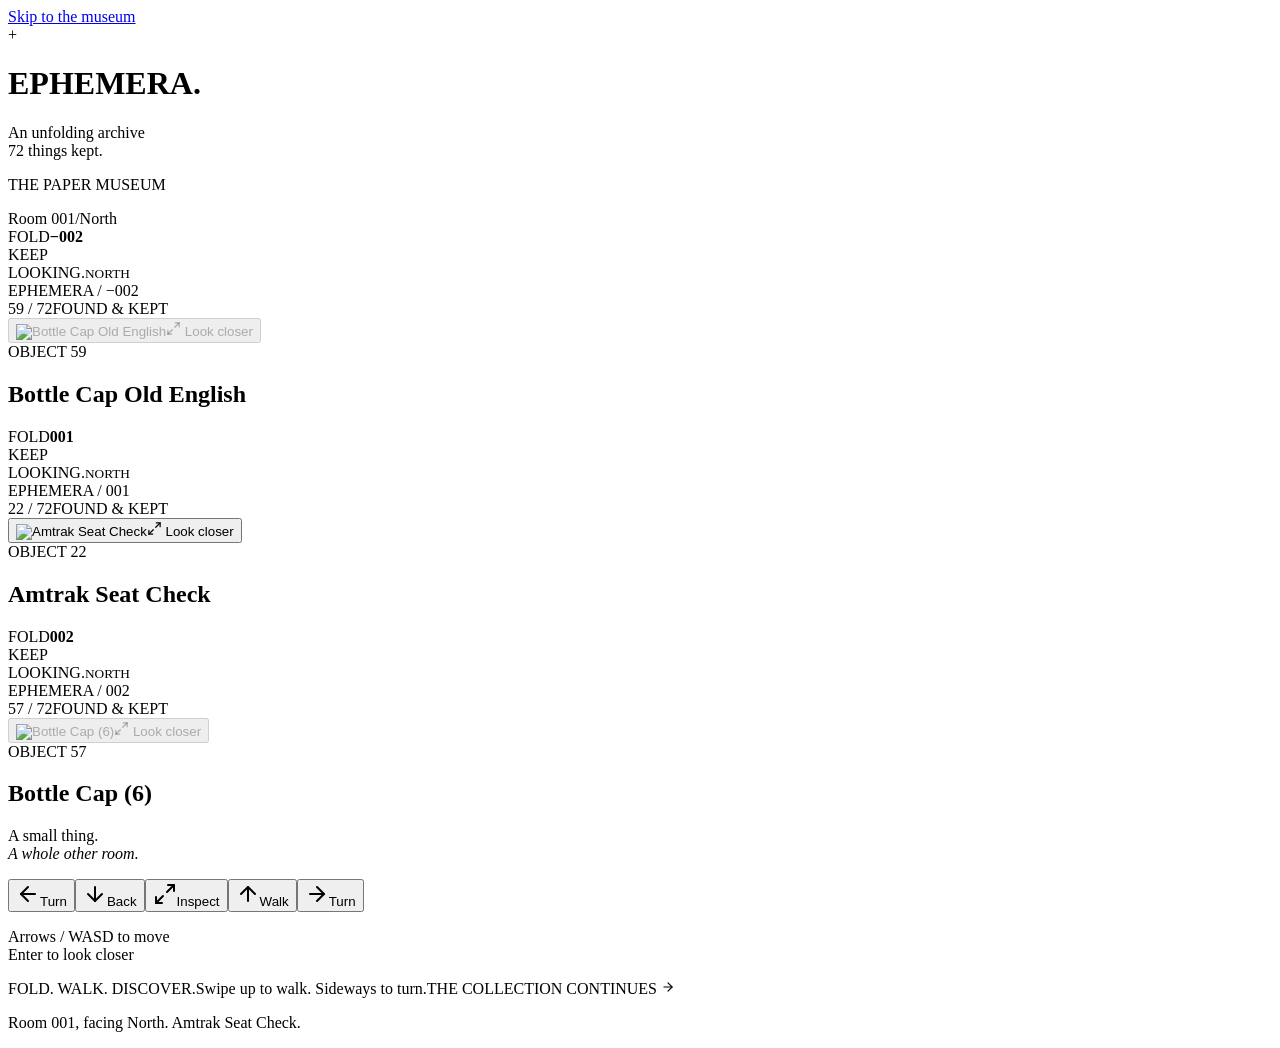
==== v2/index.html @ 730213f5 "Publish Task 20 preview under v2" ====
<!DOCTYPE html><html lang="en"><head><meta charSet="utf-8"/><meta name="viewport" content="width=device-width, initial-scale=1"/><link rel="stylesheet" href="/ephemera-experience/v2/_next/static/css/index.DA-phLGn.css" data-rsc-css-href="/ephemera-experience/v2/_next/static/css/index.DA-phLGn.css" data-precedence="vite-rsc/importer-resources"/><link rel="modulepreload" fetchPriority="low" href="/ephemera-experience/v2/_next/static/chunks/index-C6bchqeb.js"/><script src="/ephemera-experience/v2/_next/static/chunks/rolldown-runtime-C60lm6uB.js" type="module" async=""></script><script src="/ephemera-experience/v2/_next/static/chunks/framework-D_rUT4EX.js" type="module" async=""></script><link rel="modulepreload" href="/ephemera-experience/v2/_next/static/chunks/layout-segment-context-C2hP8TzV.js" crossorigin=""/><link rel="modulepreload" href="/ephemera-experience/v2/_next/static/chunks/page-9HgHw8-j.js" crossorigin=""/><title>Ephemera | The Paper Museum</title><meta name="description" content="Walk through an unfolding paper museum of found objects. Seventy-two things kept, one room at a time."/><script>Object.assign(((self[Symbol.for("vinext.navigationRuntime")]??={bootstrap:{routeManifest:null},functions:{}}).bootstrap.rsc??={rsc:[]}),{params:{},nav:{"pathname":"/","searchParams":[]}})</script><link rel="modulepreload" href="/ephemera-experience/v2/_next/static/chunks/index-C6bchqeb.js" />
</head><body><main class="museum" style="--accent:#167889" data-depth="0" data-facing="0"><a class="skip-link" href="#walkthrough">Skip to the museum</a><header class="masthead"><div class="wordmark"><span class="registration" aria-hidden="true">+</span><h1>EPHEMERA<span>.</span></h1></div><p class="masthead-note">An unfolding archive<br/><span>72<!-- --> things kept.</span></p></header><div class="room-heading"><p>THE PAPER MUSEUM</p><span>Room <!-- -->001<span class="heading-divider">/</span>North</span></div><div id="walkthrough" tabindex="-1" class="stage action-idle" aria-label="Museum walkthrough"><div class="scene"><section class="museum-room room-previous" data-room="−002" data-fold="right" data-offset="-1" data-depth="-1" aria-hidden="true" inert="" style="--room-accent:#167889"><div class="paper-left" aria-hidden="true"><span>FOLD<b>−002</b></span></div><div class="paper-right" aria-hidden="true"><span>KEEP<br/>LOOKING.<small>NORTH</small></span></div><div class="paper-floor" aria-hidden="true"><span>EPHEMERA / <!-- -->−002</span></div><div class="paper-back"><div class="wall-meta" aria-hidden="true"><span>59<!-- --> / <!-- -->72</span><span>FOUND &amp; KEPT</span></div><div class="exhibit-mount"><span class="mount-tape" aria-hidden="true"></span><button class="artwork-frame" aria-label="Inspect Bottle Cap Old English" disabled=""><img src="/ephemera-experience/v2/exhibits/bottle_cap_old_english.jpg" alt="Bottle Cap Old English" width="900" height="900" decoding="async" fetchPriority="low" draggable="false"/><span class="inspect-cue"><svg xmlns="http://www.w3.org/2000/svg" width="15" height="15" viewBox="0 0 24 24" fill="none" stroke="currentColor" stroke-width="2" stroke-linecap="round" stroke-linejoin="round" class="lucide lucide-maximize2 lucide-maximize-2" aria-hidden="true"><path d="M15 3h6v6"></path><path d="m21 3-7 7"></path><path d="m3 21 7-7"></path><path d="M9 21H3v-6"></path></svg> Look closer</span></button><div class="accession-slip"><span>OBJECT <!-- -->59</span><h2>Bottle Cap Old English</h2></div></div><span class="fold-corner" aria-hidden="true"></span></div></section><section class="museum-room room-current" data-room="001" data-fold="left" data-offset="0" data-depth="0" style="--room-accent:#167889"><div class="paper-left" aria-hidden="true"><span>FOLD<b>001</b></span></div><div class="paper-right" aria-hidden="true"><span>KEEP<br/>LOOKING.<small>NORTH</small></span></div><div class="paper-floor" aria-hidden="true"><span>EPHEMERA / <!-- -->001</span></div><div class="paper-back"><div class="wall-meta" aria-hidden="true"><span>22<!-- --> / <!-- -->72</span><span>FOUND &amp; KEPT</span></div><div class="exhibit-mount"><span class="mount-tape" aria-hidden="true"></span><button class="artwork-frame" aria-label="Inspect Amtrak Seat Check"><img src="/ephemera-experience/v2/exhibits/amtrak_seat_check.jpg" alt="Amtrak Seat Check" width="900" height="900" decoding="async" fetchPriority="high" draggable="false"/><span class="inspect-cue"><svg xmlns="http://www.w3.org/2000/svg" width="15" height="15" viewBox="0 0 24 24" fill="none" stroke="currentColor" stroke-width="2" stroke-linecap="round" stroke-linejoin="round" class="lucide lucide-maximize2 lucide-maximize-2" aria-hidden="true"><path d="M15 3h6v6"></path><path d="m21 3-7 7"></path><path d="m3 21 7-7"></path><path d="M9 21H3v-6"></path></svg> Look closer</span></button><div class="accession-slip"><span>OBJECT <!-- -->22</span><h2>Amtrak Seat Check</h2></div></div><span class="fold-corner" aria-hidden="true"></span></div></section><section class="museum-room room-next" data-room="002" data-fold="right" data-offset="1" data-depth="1" aria-hidden="true" inert="" style="--room-accent:#c74826"><div class="paper-left" aria-hidden="true"><span>FOLD<b>002</b></span></div><div class="paper-right" aria-hidden="true"><span>KEEP<br/>LOOKING.<small>NORTH</small></span></div><div class="paper-floor" aria-hidden="true"><span>EPHEMERA / <!-- -->002</span></div><div class="paper-back"><div class="wall-meta" aria-hidden="true"><span>57<!-- --> / <!-- -->72</span><span>FOUND &amp; KEPT</span></div><div class="exhibit-mount"><span class="mount-tape" aria-hidden="true"></span><button class="artwork-frame" aria-label="Inspect Bottle Cap (6)" disabled=""><img src="/ephemera-experience/v2/exhibits/bottle_cap___-(6).jpg" alt="Bottle Cap (6)" width="900" height="900" decoding="async" fetchPriority="low" draggable="false"/><span class="inspect-cue"><svg xmlns="http://www.w3.org/2000/svg" width="15" height="15" viewBox="0 0 24 24" fill="none" stroke="currentColor" stroke-width="2" stroke-linecap="round" stroke-linejoin="round" class="lucide lucide-maximize2 lucide-maximize-2" aria-hidden="true"><path d="M15 3h6v6"></path><path d="m21 3-7 7"></path><path d="m3 21 7-7"></path><path d="M9 21H3v-6"></path></svg> Look closer</span></button><div class="accession-slip"><span>OBJECT <!-- -->57</span><h2>Bottle Cap (6)</h2></div></div><span class="fold-corner" aria-hidden="true"></span></div></section></div></div><div class="navigation-area"><p class="navigation-note">A small thing.<br/><em>A whole other room.</em></p><nav class="movement" aria-label="Walk and turn"><button type="button" tabindex="0" data-slot="button" aria-label="Turn left" class="group/button inline-flex shrink-0 items-center justify-center rounded-lg border border-transparent bg-clip-padding text-sm font-medium whitespace-nowrap transition-all outline-none select-none focus-visible:border-ring focus-visible:ring-3 focus-visible:ring-ring/50 active:not-aria-[haspopup]:translate-y-px disabled:pointer-events-none disabled:opacity-50 aria-invalid:border-destructive aria-invalid:ring-3 aria-invalid:ring-destructive/20 dark:aria-invalid:border-destructive/50 dark:aria-invalid:ring-destructive/40 [&amp;_svg]:pointer-events-none [&amp;_svg]:shrink-0 [&amp;_svg:not([class*=&#x27;size-&#x27;])]:size-4 bg-primary text-primary-foreground hover:bg-primary/80 h-8 gap-1.5 px-2.5 has-data-[icon=inline-end]:pr-2 has-data-[icon=inline-start]:pl-2 move-button"><svg xmlns="http://www.w3.org/2000/svg" width="24" height="24" viewBox="0 0 24 24" fill="none" stroke="currentColor" stroke-width="2" stroke-linecap="round" stroke-linejoin="round" class="lucide lucide-arrow-left" aria-hidden="true"><path d="m12 19-7-7 7-7"></path><path d="M19 12H5"></path></svg><span>Turn</span></button><button type="button" tabindex="0" data-slot="button" aria-label="Previous room" class="group/button inline-flex shrink-0 items-center justify-center rounded-lg border border-transparent bg-clip-padding text-sm font-medium whitespace-nowrap transition-all outline-none select-none focus-visible:border-ring focus-visible:ring-3 focus-visible:ring-ring/50 active:not-aria-[haspopup]:translate-y-px disabled:pointer-events-none disabled:opacity-50 aria-invalid:border-destructive aria-invalid:ring-3 aria-invalid:ring-destructive/20 dark:aria-invalid:border-destructive/50 dark:aria-invalid:ring-destructive/40 [&amp;_svg]:pointer-events-none [&amp;_svg]:shrink-0 [&amp;_svg:not([class*=&#x27;size-&#x27;])]:size-4 bg-primary text-primary-foreground hover:bg-primary/80 h-8 gap-1.5 px-2.5 has-data-[icon=inline-end]:pr-2 has-data-[icon=inline-start]:pl-2 move-button"><svg xmlns="http://www.w3.org/2000/svg" width="24" height="24" viewBox="0 0 24 24" fill="none" stroke="currentColor" stroke-width="2" stroke-linecap="round" stroke-linejoin="round" class="lucide lucide-arrow-down" aria-hidden="true"><path d="M12 5v14"></path><path d="m19 12-7 7-7-7"></path></svg><span>Back</span></button><button type="button" tabindex="0" data-slot="button" aria-label="Inspect object" class="group/button inline-flex shrink-0 items-center justify-center rounded-lg border border-transparent bg-clip-padding text-sm font-medium whitespace-nowrap transition-all outline-none select-none focus-visible:border-ring focus-visible:ring-3 focus-visible:ring-ring/50 active:not-aria-[haspopup]:translate-y-px disabled:pointer-events-none disabled:opacity-50 aria-invalid:border-destructive aria-invalid:ring-3 aria-invalid:ring-destructive/20 dark:aria-invalid:border-destructive/50 dark:aria-invalid:ring-destructive/40 [&amp;_svg]:pointer-events-none [&amp;_svg]:shrink-0 [&amp;_svg:not([class*=&#x27;size-&#x27;])]:size-4 bg-primary text-primary-foreground hover:bg-primary/80 h-8 gap-1.5 px-2.5 has-data-[icon=inline-end]:pr-2 has-data-[icon=inline-start]:pl-2 move-button"><svg xmlns="http://www.w3.org/2000/svg" width="24" height="24" viewBox="0 0 24 24" fill="none" stroke="currentColor" stroke-width="2" stroke-linecap="round" stroke-linejoin="round" class="lucide lucide-maximize2 lucide-maximize-2" aria-hidden="true"><path d="M15 3h6v6"></path><path d="m21 3-7 7"></path><path d="m3 21 7-7"></path><path d="M9 21H3v-6"></path></svg><span>Inspect</span></button><button type="button" tabindex="0" data-slot="button" aria-label="Next room" class="group/button inline-flex shrink-0 items-center justify-center rounded-lg border border-transparent bg-clip-padding text-sm font-medium whitespace-nowrap transition-all outline-none select-none focus-visible:border-ring focus-visible:ring-3 focus-visible:ring-ring/50 active:not-aria-[haspopup]:translate-y-px disabled:pointer-events-none disabled:opacity-50 aria-invalid:border-destructive aria-invalid:ring-3 aria-invalid:ring-destructive/20 dark:aria-invalid:border-destructive/50 dark:aria-invalid:ring-destructive/40 [&amp;_svg]:pointer-events-none [&amp;_svg]:shrink-0 [&amp;_svg:not([class*=&#x27;size-&#x27;])]:size-4 bg-primary text-primary-foreground hover:bg-primary/80 h-8 gap-1.5 px-2.5 has-data-[icon=inline-end]:pr-2 has-data-[icon=inline-start]:pl-2 move-button go-forward"><svg xmlns="http://www.w3.org/2000/svg" width="24" height="24" viewBox="0 0 24 24" fill="none" stroke="currentColor" stroke-width="2" stroke-linecap="round" stroke-linejoin="round" class="lucide lucide-arrow-up" aria-hidden="true"><path d="m5 12 7-7 7 7"></path><path d="M12 19V5"></path></svg><span>Walk</span></button><button type="button" tabindex="0" data-slot="button" aria-label="Turn right" class="group/button inline-flex shrink-0 items-center justify-center rounded-lg border border-transparent bg-clip-padding text-sm font-medium whitespace-nowrap transition-all outline-none select-none focus-visible:border-ring focus-visible:ring-3 focus-visible:ring-ring/50 active:not-aria-[haspopup]:translate-y-px disabled:pointer-events-none disabled:opacity-50 aria-invalid:border-destructive aria-invalid:ring-3 aria-invalid:ring-destructive/20 dark:aria-invalid:border-destructive/50 dark:aria-invalid:ring-destructive/40 [&amp;_svg]:pointer-events-none [&amp;_svg]:shrink-0 [&amp;_svg:not([class*=&#x27;size-&#x27;])]:size-4 bg-primary text-primary-foreground hover:bg-primary/80 h-8 gap-1.5 px-2.5 has-data-[icon=inline-end]:pr-2 has-data-[icon=inline-start]:pl-2 move-button"><svg xmlns="http://www.w3.org/2000/svg" width="24" height="24" viewBox="0 0 24 24" fill="none" stroke="currentColor" stroke-width="2" stroke-linecap="round" stroke-linejoin="round" class="lucide lucide-arrow-right" aria-hidden="true"><path d="M5 12h14"></path><path d="m12 5 7 7-7 7"></path></svg><span>Turn</span></button></nav><p class="navigation-instructions">Arrows / WASD to move<br/>Enter to look closer</p></div><footer class="museum-footer"><span>FOLD. WALK. DISCOVER.</span><span class="hint">Swipe up to walk. Sideways to turn.</span><span>THE COLLECTION CONTINUES <svg xmlns="http://www.w3.org/2000/svg" width="14" height="14" viewBox="0 0 24 24" fill="none" stroke="currentColor" stroke-width="2" stroke-linecap="round" stroke-linejoin="round" class="lucide lucide-arrow-right" aria-hidden="true"><path d="M5 12h14"></path><path d="m12 5 7 7-7 7"></path></svg></span></footer><p class="sr-only" role="status">Room <!-- -->001<!-- -->, facing <!-- -->North<!-- -->. <!-- -->Amtrak Seat Check<!-- -->.</p></main><script type="module" src="/ephemera-experience/v2/_next/static/chunks/index-C6bchqeb.js" id="_R_" async=""></script><script>((self[Symbol.for("vinext.navigationRuntime")]??={bootstrap:{routeManifest:null},functions:{}}).bootstrap.rsc??={rsc:[]}).rsc.push("2:I[\"8c0f216c4604\",[],\"Children\",1]\n")</script><script>((self[Symbol.for("vinext.navigationRuntime")]??={bootstrap:{routeManifest:null},functions:{}}).bootstrap.rsc??={rsc:[]}).rsc.push("3:I[\"593f344dc510\",[],\"GlobalErrorBoundary\",1]\n")</script><script>((self[Symbol.for("vinext.navigationRuntime")]??={bootstrap:{routeManifest:null},functions:{}}).bootstrap.rsc??={rsc:[]}).rsc.push("4:I[\"0b874ad30386\",[],\"default\",1]\n")</script><script>((self[Symbol.for("vinext.navigationRuntime")]??={bootstrap:{routeManifest:null},functions:{}}).bootstrap.rsc??={rsc:[]}).rsc.push("5:I[\"593f344dc510\",[],\"ErrorBoundary\",1]\n")</script><script>((self[Symbol.for("vinext.navigationRuntime")]??={bootstrap:{routeManifest:null},functions:{}}).bootstrap.rsc??={rsc:[]}).rsc.push("6:I[\"15c18cfaeeff\",[],\"LayoutSegmentProvider\",1]\n")</script><script>((self[Symbol.for("vinext.navigationRuntime")]??={bootstrap:{routeManifest:null},functions:{}}).bootstrap.rsc??={rsc:[]}).rsc.push("7:I[\"8c0f216c4604\",[],\"Slot\",1]\n")</script><script>((self[Symbol.for("vinext.navigationRuntime")]??={bootstrap:{routeManifest:null},functions:{}}).bootstrap.rsc??={rsc:[]}).rsc.push("8:I[\"593f344dc510\",[],\"NotFoundBoundary\",1]\n")</script><script>((self[Symbol.for("vinext.navigationRuntime")]??={bootstrap:{routeManifest:null},functions:{}}).bootstrap.rsc??={rsc:[]}).rsc.push("9:I[\"9276801271d6\",[],\"AppRouterScrollTarget\",1]\n")</script><script>((self[Symbol.for("vinext.navigationRuntime")]??={bootstrap:{routeManifest:null},functions:{}}).bootstrap.rsc??={rsc:[]}).rsc.push("a:I[\"593f344dc510\",[],\"RedirectBoundary\",1]\n")</script><script>((self[Symbol.for("vinext.navigationRuntime")]??={bootstrap:{routeManifest:null},functions:{}}).bootstrap.rsc??={rsc:[]}).rsc.push(":HL[\"/ephemera-experience/v2/_next/static/css/index.DA-phLGn.css\",\"style\"     ]\n")</script><script>((self[Symbol.for("vinext.navigationRuntime")]??={bootstrap:{routeManifest:null},functions:{}}).bootstrap.rsc??={rsc:[]}).rsc.push("0:{\"page:/\":\"$L1\",\"layout:/\":[[[\"$\",\"link\",\"css:/_next/static/css/index.DA-phLGn.css\",{\"rel\":\"stylesheet\",\"precedence\":\"vite-rsc/importer-resources\",\"href\":\"/ephemera-experience/v2/_next/static/css/index.DA-phLGn.css\",\"data-rsc-css-href\":\"/ephemera-experience/v2/_next/static/css/index.DA-phLGn.css\"}],\"$undefined\"],[\"$\",\"html\",null,{\"lang\":\"en\",\"children\":[\"$\",\"body\",null,{\"children\":[\"$\",\"$L2\",null,{}]}]}]],\"route:/\":[[[\"$\",\"meta\",null,{\"charSet\":\"utf-8\"}],[[\"$\",\"title\",\"0\",{\"children\":\"Ephemera | The Paper Museum\"}],[\"$\",\"meta\",\"1\",{\"name\":\"description\",\"content\":\"Walk through an unfolding paper museum of found objects. Seventy-two things kept, one room at a time.\"}]],[[\"$\",\"meta\",\"0\",{\"name\":\"viewport\",\"content\":\"width=device-width, initial-scale=1\"}]]],[\"$\",\"$L3\",null,{\"fallback\":\"$4\",\"children\":[\"$\",\"$L5\",null,{\"fallback\":\"$4\",\"children\":[\"$\",\"$L6\",null,{\"providerId\":\"layout:/\",\"segmentMap\":{\"children\":[]},\"children\":[\"$\",\"$L7\",null,{\"id\":\"layout:/\",\"parallelSlots\":\"$undefined\",\"children\":[\"$\",\"$L8\",null,{\"resetKey\":\"\",\"fallback\":[[\"$\",\"title\",null,{\"children\":\"404: This page could not be found.\"}],[\"$\",\"div\",null,{\"style\":{\"fontFamily\":\"system-ui,\\\"Segoe UI\\\",Roboto,Helvetica,Arial,sans-serif,\\\"Apple Color Emoji\\\",\\\"Segoe UI Emoji\\\"\",\"height\":\"100vh\",\"textAlign\":\"center\",\"display\":\"flex\",\"flexDirection\":\"column\",\"alignItems\":\"center\",\"justifyContent\":\"center\"},\"children\":[\"$\",\"div\",null,{\"children\":[[\"$\",\"style\",null,{\"dangerouslySetInnerHTML\":{\"__html\":\"body{color:#000;background:#fff;margin:0}.next-error-h1{border-right:1px solid rgba(0,0,0,.3)}@media (prefers-color-scheme:dark){body{color:#fff;background:#000}.next-error-h1{border-right:1px solid rgba(255,255,255,.3)}}\"}}],[\"$\",\"h1\",null,{\"className\":\"next-error-h1\",\"style\":{\"display\":\"inline-block\",\"margin\":\"0 20px 0 0\",\"padding\":\"0 23px 0 0\",\"fontSize\":24,\"fontWeight\":500,\"verticalAlign\":\"top\",\"lineHeight\":\"49px\"},\"children\":404}],[\"$\",\"div\",null,{\"style\":{\"display\":\"inline-block\"},\"children\":[\"$\",\"h2\",null,{\"style\":{\"fontSize\":14,\"fontWeight\":400,\"lineHeight\":\"49px\",\"margin\":0},\"children\":\"This page could not be found.\"}]}]]}]}]],\"children\":[\"$\",\"$L9\",null,{\"children\":[\"$\",\"$La\",null,{\"children\":[[\"$\",\"$L6\",null,{\"providerId\":\"page:/\",\"segmentMap\":{\"children\":[\"__PAGE__\"]},\"children\":[\"$\",\"$L7\",null,{\"id\":\"page:/\"}]}],null]}]}]}]}]}]}]}],null,null],\"__route\":\"route:/\",\"__interceptionContext\":null,\"__layoutIds\":[\"layout:/\"],\"__rootLayout\":\"/\",\"__bfcacheSegmentIdentities\":{\"layout:/\":\"[\\\"layout\\\",\\\"layout:/\\\",\\\"root-boundary:/\\\",\\\"\\\"]\",\"page:/\":\"[\\\"page\\\",\\\"page:/\\\",\\\"root-boundary:/\\\",\\\"\\\"]\"},\"__srcPage\":[\"page\"],\"__layoutFlags\":{\"layout:/\":\"s\"},\"__artifactCompatibility\":{\"schemaVersion\":1,\"graphVersion\":\"app-route-graph:1177fd80f83fa7b0\",\"deploymentVersion\":\"5a71ed70-45e7-4d10-8b7f-87a1fce7e539\",\"appElementsSchemaVersion\":1,\"rscPayloadSchemaVersion\":1,\"rootBoundaryId\":\"/\",\"renderEpoch\":null},\"__dynamicStaleTime\":0}\n")</script><script>((self[Symbol.for("vinext.navigationRuntime")]??={bootstrap:{routeManifest:null},functions:{}}).bootstrap.rsc??={rsc:[]}).rsc.push("b:I[\"6efdf509a785\",[],\"default\",1]\n")</script><script>((self[Symbol.for("vinext.navigationRuntime")]??={bootstrap:{routeManifest:null},functions:{}}).bootstrap.rsc??={rsc:[]}).rsc.push("1:[\"$\",\"$Lb\",null,{\"params\":\"$@c\",\"searchParams\":\"$@d\"}]\n")</script><script>((self[Symbol.for("vinext.navigationRuntime")]??={bootstrap:{routeManifest:null},functions:{}}).bootstrap.rsc??={rsc:[]}).rsc.push("c:{}\n")</script><script>((self[Symbol.for("vinext.navigationRuntime")]??={bootstrap:{routeManifest:null},functions:{}}).bootstrap.rsc??={rsc:[]}).rsc.push("d:{}\n")</script><script>Object.assign(((self[Symbol.for("vinext.navigationRuntime")]??={bootstrap:{routeManifest:null},functions:{}}).bootstrap.rsc??={rsc:[]}),{"initialCacheKind":"dynamic","dynamicStaleTimeSeconds":0});((self[Symbol.for("vinext.navigationRuntime")]??={bootstrap:{routeManifest:null},functions:{}}).bootstrap.rsc??={rsc:[]}).done=true</script></body></html>
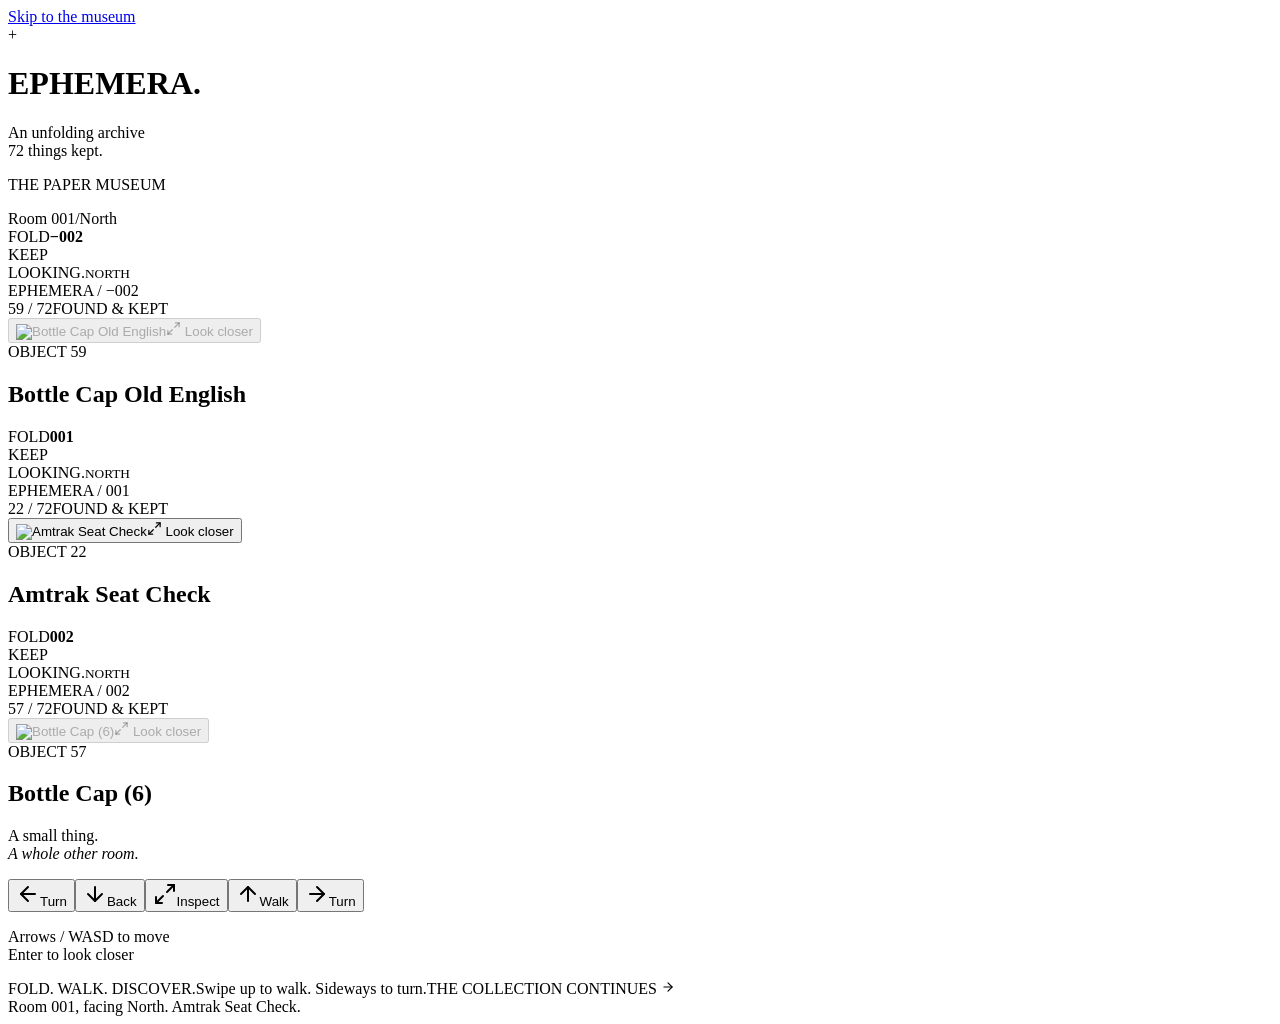
==== commit a92a3598: "Publish release candidate under v2" ====
--- a/v2/index.html
+++ b/v2/index.html
@@ -1,2 +1,2 @@
-<!DOCTYPE html><html lang="en"><head><meta charSet="utf-8"/><meta name="viewport" content="width=device-width, initial-scale=1"/><link rel="stylesheet" href="/ephemera-experience/v2/_next/static/css/index.DA-phLGn.css" data-rsc-css-href="/ephemera-experience/v2/_next/static/css/index.DA-phLGn.css" data-precedence="vite-rsc/importer-resources"/><link rel="modulepreload" fetchPriority="low" href="/ephemera-experience/v2/_next/static/chunks/index-C6bchqeb.js"/><script src="/ephemera-experience/v2/_next/static/chunks/rolldown-runtime-C60lm6uB.js" type="module" async=""></script><script src="/ephemera-experience/v2/_next/static/chunks/framework-D_rUT4EX.js" type="module" async=""></script><link rel="modulepreload" href="/ephemera-experience/v2/_next/static/chunks/layout-segment-context-C2hP8TzV.js" crossorigin=""/><link rel="modulepreload" href="/ephemera-experience/v2/_next/static/chunks/page-9HgHw8-j.js" crossorigin=""/><title>Ephemera | The Paper Museum</title><meta name="description" content="Walk through an unfolding paper museum of found objects. Seventy-two things kept, one room at a time."/><script>Object.assign(((self[Symbol.for("vinext.navigationRuntime")]??={bootstrap:{routeManifest:null},functions:{}}).bootstrap.rsc??={rsc:[]}),{params:{},nav:{"pathname":"/","searchParams":[]}})</script><link rel="modulepreload" href="/ephemera-experience/v2/_next/static/chunks/index-C6bchqeb.js" />
-</head><body><main class="museum" style="--accent:#167889" data-depth="0" data-facing="0"><a class="skip-link" href="#walkthrough">Skip to the museum</a><header class="masthead"><div class="wordmark"><span class="registration" aria-hidden="true">+</span><h1>EPHEMERA<span>.</span></h1></div><p class="masthead-note">An unfolding archive<br/><span>72<!-- --> things kept.</span></p></header><div class="room-heading"><p>THE PAPER MUSEUM</p><span>Room <!-- -->001<span class="heading-divider">/</span>North</span></div><div id="walkthrough" tabindex="-1" class="stage action-idle" aria-label="Museum walkthrough"><div class="scene"><section class="museum-room room-previous" data-room="−002" data-fold="right" data-offset="-1" data-depth="-1" aria-hidden="true" inert="" style="--room-accent:#167889"><div class="paper-left" aria-hidden="true"><span>FOLD<b>−002</b></span></div><div class="paper-right" aria-hidden="true"><span>KEEP<br/>LOOKING.<small>NORTH</small></span></div><div class="paper-floor" aria-hidden="true"><span>EPHEMERA / <!-- -->−002</span></div><div class="paper-back"><div class="wall-meta" aria-hidden="true"><span>59<!-- --> / <!-- -->72</span><span>FOUND &amp; KEPT</span></div><div class="exhibit-mount"><span class="mount-tape" aria-hidden="true"></span><button class="artwork-frame" aria-label="Inspect Bottle Cap Old English" disabled=""><img src="/ephemera-experience/v2/exhibits/bottle_cap_old_english.jpg" alt="Bottle Cap Old English" width="900" height="900" decoding="async" fetchPriority="low" draggable="false"/><span class="inspect-cue"><svg xmlns="http://www.w3.org/2000/svg" width="15" height="15" viewBox="0 0 24 24" fill="none" stroke="currentColor" stroke-width="2" stroke-linecap="round" stroke-linejoin="round" class="lucide lucide-maximize2 lucide-maximize-2" aria-hidden="true"><path d="M15 3h6v6"></path><path d="m21 3-7 7"></path><path d="m3 21 7-7"></path><path d="M9 21H3v-6"></path></svg> Look closer</span></button><div class="accession-slip"><span>OBJECT <!-- -->59</span><h2>Bottle Cap Old English</h2></div></div><span class="fold-corner" aria-hidden="true"></span></div></section><section class="museum-room room-current" data-room="001" data-fold="left" data-offset="0" data-depth="0" style="--room-accent:#167889"><div class="paper-left" aria-hidden="true"><span>FOLD<b>001</b></span></div><div class="paper-right" aria-hidden="true"><span>KEEP<br/>LOOKING.<small>NORTH</small></span></div><div class="paper-floor" aria-hidden="true"><span>EPHEMERA / <!-- -->001</span></div><div class="paper-back"><div class="wall-meta" aria-hidden="true"><span>22<!-- --> / <!-- -->72</span><span>FOUND &amp; KEPT</span></div><div class="exhibit-mount"><span class="mount-tape" aria-hidden="true"></span><button class="artwork-frame" aria-label="Inspect Amtrak Seat Check"><img src="/ephemera-experience/v2/exhibits/amtrak_seat_check.jpg" alt="Amtrak Seat Check" width="900" height="900" decoding="async" fetchPriority="high" draggable="false"/><span class="inspect-cue"><svg xmlns="http://www.w3.org/2000/svg" width="15" height="15" viewBox="0 0 24 24" fill="none" stroke="currentColor" stroke-width="2" stroke-linecap="round" stroke-linejoin="round" class="lucide lucide-maximize2 lucide-maximize-2" aria-hidden="true"><path d="M15 3h6v6"></path><path d="m21 3-7 7"></path><path d="m3 21 7-7"></path><path d="M9 21H3v-6"></path></svg> Look closer</span></button><div class="accession-slip"><span>OBJECT <!-- -->22</span><h2>Amtrak Seat Check</h2></div></div><span class="fold-corner" aria-hidden="true"></span></div></section><section class="museum-room room-next" data-room="002" data-fold="right" data-offset="1" data-depth="1" aria-hidden="true" inert="" style="--room-accent:#c74826"><div class="paper-left" aria-hidden="true"><span>FOLD<b>002</b></span></div><div class="paper-right" aria-hidden="true"><span>KEEP<br/>LOOKING.<small>NORTH</small></span></div><div class="paper-floor" aria-hidden="true"><span>EPHEMERA / <!-- -->002</span></div><div class="paper-back"><div class="wall-meta" aria-hidden="true"><span>57<!-- --> / <!-- -->72</span><span>FOUND &amp; KEPT</span></div><div class="exhibit-mount"><span class="mount-tape" aria-hidden="true"></span><button class="artwork-frame" aria-label="Inspect Bottle Cap (6)" disabled=""><img src="/ephemera-experience/v2/exhibits/bottle_cap___-(6).jpg" alt="Bottle Cap (6)" width="900" height="900" decoding="async" fetchPriority="low" draggable="false"/><span class="inspect-cue"><svg xmlns="http://www.w3.org/2000/svg" width="15" height="15" viewBox="0 0 24 24" fill="none" stroke="currentColor" stroke-width="2" stroke-linecap="round" stroke-linejoin="round" class="lucide lucide-maximize2 lucide-maximize-2" aria-hidden="true"><path d="M15 3h6v6"></path><path d="m21 3-7 7"></path><path d="m3 21 7-7"></path><path d="M9 21H3v-6"></path></svg> Look closer</span></button><div class="accession-slip"><span>OBJECT <!-- -->57</span><h2>Bottle Cap (6)</h2></div></div><span class="fold-corner" aria-hidden="true"></span></div></section></div></div><div class="navigation-area"><p class="navigation-note">A small thing.<br/><em>A whole other room.</em></p><nav class="movement" aria-label="Walk and turn"><button type="button" tabindex="0" data-slot="button" aria-label="Turn left" class="group/button inline-flex shrink-0 items-center justify-center rounded-lg border border-transparent bg-clip-padding text-sm font-medium whitespace-nowrap transition-all outline-none select-none focus-visible:border-ring focus-visible:ring-3 focus-visible:ring-ring/50 active:not-aria-[haspopup]:translate-y-px disabled:pointer-events-none disabled:opacity-50 aria-invalid:border-destructive aria-invalid:ring-3 aria-invalid:ring-destructive/20 dark:aria-invalid:border-destructive/50 dark:aria-invalid:ring-destructive/40 [&amp;_svg]:pointer-events-none [&amp;_svg]:shrink-0 [&amp;_svg:not([class*=&#x27;size-&#x27;])]:size-4 bg-primary text-primary-foreground hover:bg-primary/80 h-8 gap-1.5 px-2.5 has-data-[icon=inline-end]:pr-2 has-data-[icon=inline-start]:pl-2 move-button"><svg xmlns="http://www.w3.org/2000/svg" width="24" height="24" viewBox="0 0 24 24" fill="none" stroke="currentColor" stroke-width="2" stroke-linecap="round" stroke-linejoin="round" class="lucide lucide-arrow-left" aria-hidden="true"><path d="m12 19-7-7 7-7"></path><path d="M19 12H5"></path></svg><span>Turn</span></button><button type="button" tabindex="0" data-slot="button" aria-label="Previous room" class="group/button inline-flex shrink-0 items-center justify-center rounded-lg border border-transparent bg-clip-padding text-sm font-medium whitespace-nowrap transition-all outline-none select-none focus-visible:border-ring focus-visible:ring-3 focus-visible:ring-ring/50 active:not-aria-[haspopup]:translate-y-px disabled:pointer-events-none disabled:opacity-50 aria-invalid:border-destructive aria-invalid:ring-3 aria-invalid:ring-destructive/20 dark:aria-invalid:border-destructive/50 dark:aria-invalid:ring-destructive/40 [&amp;_svg]:pointer-events-none [&amp;_svg]:shrink-0 [&amp;_svg:not([class*=&#x27;size-&#x27;])]:size-4 bg-primary text-primary-foreground hover:bg-primary/80 h-8 gap-1.5 px-2.5 has-data-[icon=inline-end]:pr-2 has-data-[icon=inline-start]:pl-2 move-button"><svg xmlns="http://www.w3.org/2000/svg" width="24" height="24" viewBox="0 0 24 24" fill="none" stroke="currentColor" stroke-width="2" stroke-linecap="round" stroke-linejoin="round" class="lucide lucide-arrow-down" aria-hidden="true"><path d="M12 5v14"></path><path d="m19 12-7 7-7-7"></path></svg><span>Back</span></button><button type="button" tabindex="0" data-slot="button" aria-label="Inspect object" class="group/button inline-flex shrink-0 items-center justify-center rounded-lg border border-transparent bg-clip-padding text-sm font-medium whitespace-nowrap transition-all outline-none select-none focus-visible:border-ring focus-visible:ring-3 focus-visible:ring-ring/50 active:not-aria-[haspopup]:translate-y-px disabled:pointer-events-none disabled:opacity-50 aria-invalid:border-destructive aria-invalid:ring-3 aria-invalid:ring-destructive/20 dark:aria-invalid:border-destructive/50 dark:aria-invalid:ring-destructive/40 [&amp;_svg]:pointer-events-none [&amp;_svg]:shrink-0 [&amp;_svg:not([class*=&#x27;size-&#x27;])]:size-4 bg-primary text-primary-foreground hover:bg-primary/80 h-8 gap-1.5 px-2.5 has-data-[icon=inline-end]:pr-2 has-data-[icon=inline-start]:pl-2 move-button"><svg xmlns="http://www.w3.org/2000/svg" width="24" height="24" viewBox="0 0 24 24" fill="none" stroke="currentColor" stroke-width="2" stroke-linecap="round" stroke-linejoin="round" class="lucide lucide-maximize2 lucide-maximize-2" aria-hidden="true"><path d="M15 3h6v6"></path><path d="m21 3-7 7"></path><path d="m3 21 7-7"></path><path d="M9 21H3v-6"></path></svg><span>Inspect</span></button><button type="button" tabindex="0" data-slot="button" aria-label="Next room" class="group/button inline-flex shrink-0 items-center justify-center rounded-lg border border-transparent bg-clip-padding text-sm font-medium whitespace-nowrap transition-all outline-none select-none focus-visible:border-ring focus-visible:ring-3 focus-visible:ring-ring/50 active:not-aria-[haspopup]:translate-y-px disabled:pointer-events-none disabled:opacity-50 aria-invalid:border-destructive aria-invalid:ring-3 aria-invalid:ring-destructive/20 dark:aria-invalid:border-destructive/50 dark:aria-invalid:ring-destructive/40 [&amp;_svg]:pointer-events-none [&amp;_svg]:shrink-0 [&amp;_svg:not([class*=&#x27;size-&#x27;])]:size-4 bg-primary text-primary-foreground hover:bg-primary/80 h-8 gap-1.5 px-2.5 has-data-[icon=inline-end]:pr-2 has-data-[icon=inline-start]:pl-2 move-button go-forward"><svg xmlns="http://www.w3.org/2000/svg" width="24" height="24" viewBox="0 0 24 24" fill="none" stroke="currentColor" stroke-width="2" stroke-linecap="round" stroke-linejoin="round" class="lucide lucide-arrow-up" aria-hidden="true"><path d="m5 12 7-7 7 7"></path><path d="M12 19V5"></path></svg><span>Walk</span></button><button type="button" tabindex="0" data-slot="button" aria-label="Turn right" class="group/button inline-flex shrink-0 items-center justify-center rounded-lg border border-transparent bg-clip-padding text-sm font-medium whitespace-nowrap transition-all outline-none select-none focus-visible:border-ring focus-visible:ring-3 focus-visible:ring-ring/50 active:not-aria-[haspopup]:translate-y-px disabled:pointer-events-none disabled:opacity-50 aria-invalid:border-destructive aria-invalid:ring-3 aria-invalid:ring-destructive/20 dark:aria-invalid:border-destructive/50 dark:aria-invalid:ring-destructive/40 [&amp;_svg]:pointer-events-none [&amp;_svg]:shrink-0 [&amp;_svg:not([class*=&#x27;size-&#x27;])]:size-4 bg-primary text-primary-foreground hover:bg-primary/80 h-8 gap-1.5 px-2.5 has-data-[icon=inline-end]:pr-2 has-data-[icon=inline-start]:pl-2 move-button"><svg xmlns="http://www.w3.org/2000/svg" width="24" height="24" viewBox="0 0 24 24" fill="none" stroke="currentColor" stroke-width="2" stroke-linecap="round" stroke-linejoin="round" class="lucide lucide-arrow-right" aria-hidden="true"><path d="M5 12h14"></path><path d="m12 5 7 7-7 7"></path></svg><span>Turn</span></button></nav><p class="navigation-instructions">Arrows / WASD to move<br/>Enter to look closer</p></div><footer class="museum-footer"><span>FOLD. WALK. DISCOVER.</span><span class="hint">Swipe up to walk. Sideways to turn.</span><span>THE COLLECTION CONTINUES <svg xmlns="http://www.w3.org/2000/svg" width="14" height="14" viewBox="0 0 24 24" fill="none" stroke="currentColor" stroke-width="2" stroke-linecap="round" stroke-linejoin="round" class="lucide lucide-arrow-right" aria-hidden="true"><path d="M5 12h14"></path><path d="m12 5 7 7-7 7"></path></svg></span></footer><p class="sr-only" role="status">Room <!-- -->001<!-- -->, facing <!-- -->North<!-- -->. <!-- -->Amtrak Seat Check<!-- -->.</p></main><script type="module" src="/ephemera-experience/v2/_next/static/chunks/index-C6bchqeb.js" id="_R_" async=""></script><script>((self[Symbol.for("vinext.navigationRuntime")]??={bootstrap:{routeManifest:null},functions:{}}).bootstrap.rsc??={rsc:[]}).rsc.push("2:I[\"8c0f216c4604\",[],\"Children\",1]\n")</script><script>((self[Symbol.for("vinext.navigationRuntime")]??={bootstrap:{routeManifest:null},functions:{}}).bootstrap.rsc??={rsc:[]}).rsc.push("3:I[\"593f344dc510\",[],\"GlobalErrorBoundary\",1]\n")</script><script>((self[Symbol.for("vinext.navigationRuntime")]??={bootstrap:{routeManifest:null},functions:{}}).bootstrap.rsc??={rsc:[]}).rsc.push("4:I[\"0b874ad30386\",[],\"default\",1]\n")</script><script>((self[Symbol.for("vinext.navigationRuntime")]??={bootstrap:{routeManifest:null},functions:{}}).bootstrap.rsc??={rsc:[]}).rsc.push("5:I[\"593f344dc510\",[],\"ErrorBoundary\",1]\n")</script><script>((self[Symbol.for("vinext.navigationRuntime")]??={bootstrap:{routeManifest:null},functions:{}}).bootstrap.rsc??={rsc:[]}).rsc.push("6:I[\"15c18cfaeeff\",[],\"LayoutSegmentProvider\",1]\n")</script><script>((self[Symbol.for("vinext.navigationRuntime")]??={bootstrap:{routeManifest:null},functions:{}}).bootstrap.rsc??={rsc:[]}).rsc.push("7:I[\"8c0f216c4604\",[],\"Slot\",1]\n")</script><script>((self[Symbol.for("vinext.navigationRuntime")]??={bootstrap:{routeManifest:null},functions:{}}).bootstrap.rsc??={rsc:[]}).rsc.push("8:I[\"593f344dc510\",[],\"NotFoundBoundary\",1]\n")</script><script>((self[Symbol.for("vinext.navigationRuntime")]??={bootstrap:{routeManifest:null},functions:{}}).bootstrap.rsc??={rsc:[]}).rsc.push("9:I[\"9276801271d6\",[],\"AppRouterScrollTarget\",1]\n")</script><script>((self[Symbol.for("vinext.navigationRuntime")]??={bootstrap:{routeManifest:null},functions:{}}).bootstrap.rsc??={rsc:[]}).rsc.push("a:I[\"593f344dc510\",[],\"RedirectBoundary\",1]\n")</script><script>((self[Symbol.for("vinext.navigationRuntime")]??={bootstrap:{routeManifest:null},functions:{}}).bootstrap.rsc??={rsc:[]}).rsc.push(":HL[\"/ephemera-experience/v2/_next/static/css/index.DA-phLGn.css\",\"style\"     ]\n")</script><script>((self[Symbol.for("vinext.navigationRuntime")]??={bootstrap:{routeManifest:null},functions:{}}).bootstrap.rsc??={rsc:[]}).rsc.push("0:{\"page:/\":\"$L1\",\"layout:/\":[[[\"$\",\"link\",\"css:/_next/static/css/index.DA-phLGn.css\",{\"rel\":\"stylesheet\",\"precedence\":\"vite-rsc/importer-resources\",\"href\":\"/ephemera-experience/v2/_next/static/css/index.DA-phLGn.css\",\"data-rsc-css-href\":\"/ephemera-experience/v2/_next/static/css/index.DA-phLGn.css\"}],\"$undefined\"],[\"$\",\"html\",null,{\"lang\":\"en\",\"children\":[\"$\",\"body\",null,{\"children\":[\"$\",\"$L2\",null,{}]}]}]],\"route:/\":[[[\"$\",\"meta\",null,{\"charSet\":\"utf-8\"}],[[\"$\",\"title\",\"0\",{\"children\":\"Ephemera | The Paper Museum\"}],[\"$\",\"meta\",\"1\",{\"name\":\"description\",\"content\":\"Walk through an unfolding paper museum of found objects. Seventy-two things kept, one room at a time.\"}]],[[\"$\",\"meta\",\"0\",{\"name\":\"viewport\",\"content\":\"width=device-width, initial-scale=1\"}]]],[\"$\",\"$L3\",null,{\"fallback\":\"$4\",\"children\":[\"$\",\"$L5\",null,{\"fallback\":\"$4\",\"children\":[\"$\",\"$L6\",null,{\"providerId\":\"layout:/\",\"segmentMap\":{\"children\":[]},\"children\":[\"$\",\"$L7\",null,{\"id\":\"layout:/\",\"parallelSlots\":\"$undefined\",\"children\":[\"$\",\"$L8\",null,{\"resetKey\":\"\",\"fallback\":[[\"$\",\"title\",null,{\"children\":\"404: This page could not be found.\"}],[\"$\",\"div\",null,{\"style\":{\"fontFamily\":\"system-ui,\\\"Segoe UI\\\",Roboto,Helvetica,Arial,sans-serif,\\\"Apple Color Emoji\\\",\\\"Segoe UI Emoji\\\"\",\"height\":\"100vh\",\"textAlign\":\"center\",\"display\":\"flex\",\"flexDirection\":\"column\",\"alignItems\":\"center\",\"justifyContent\":\"center\"},\"children\":[\"$\",\"div\",null,{\"children\":[[\"$\",\"style\",null,{\"dangerouslySetInnerHTML\":{\"__html\":\"body{color:#000;background:#fff;margin:0}.next-error-h1{border-right:1px solid rgba(0,0,0,.3)}@media (prefers-color-scheme:dark){body{color:#fff;background:#000}.next-error-h1{border-right:1px solid rgba(255,255,255,.3)}}\"}}],[\"$\",\"h1\",null,{\"className\":\"next-error-h1\",\"style\":{\"display\":\"inline-block\",\"margin\":\"0 20px 0 0\",\"padding\":\"0 23px 0 0\",\"fontSize\":24,\"fontWeight\":500,\"verticalAlign\":\"top\",\"lineHeight\":\"49px\"},\"children\":404}],[\"$\",\"div\",null,{\"style\":{\"display\":\"inline-block\"},\"children\":[\"$\",\"h2\",null,{\"style\":{\"fontSize\":14,\"fontWeight\":400,\"lineHeight\":\"49px\",\"margin\":0},\"children\":\"This page could not be found.\"}]}]]}]}]],\"children\":[\"$\",\"$L9\",null,{\"children\":[\"$\",\"$La\",null,{\"children\":[[\"$\",\"$L6\",null,{\"providerId\":\"page:/\",\"segmentMap\":{\"children\":[\"__PAGE__\"]},\"children\":[\"$\",\"$L7\",null,{\"id\":\"page:/\"}]}],null]}]}]}]}]}]}]}],null,null],\"__route\":\"route:/\",\"__interceptionContext\":null,\"__layoutIds\":[\"layout:/\"],\"__rootLayout\":\"/\",\"__bfcacheSegmentIdentities\":{\"layout:/\":\"[\\\"layout\\\",\\\"layout:/\\\",\\\"root-boundary:/\\\",\\\"\\\"]\",\"page:/\":\"[\\\"page\\\",\\\"page:/\\\",\\\"root-boundary:/\\\",\\\"\\\"]\"},\"__srcPage\":[\"page\"],\"__layoutFlags\":{\"layout:/\":\"s\"},\"__artifactCompatibility\":{\"schemaVersion\":1,\"graphVersion\":\"app-route-graph:1177fd80f83fa7b0\",\"deploymentVersion\":\"5a71ed70-45e7-4d10-8b7f-87a1fce7e539\",\"appElementsSchemaVersion\":1,\"rscPayloadSchemaVersion\":1,\"rootBoundaryId\":\"/\",\"renderEpoch\":null},\"__dynamicStaleTime\":0}\n")</script><script>((self[Symbol.for("vinext.navigationRuntime")]??={bootstrap:{routeManifest:null},functions:{}}).bootstrap.rsc??={rsc:[]}).rsc.push("b:I[\"6efdf509a785\",[],\"default\",1]\n")</script><script>((self[Symbol.for("vinext.navigationRuntime")]??={bootstrap:{routeManifest:null},functions:{}}).bootstrap.rsc??={rsc:[]}).rsc.push("1:[\"$\",\"$Lb\",null,{\"params\":\"$@c\",\"searchParams\":\"$@d\"}]\n")</script><script>((self[Symbol.for("vinext.navigationRuntime")]??={bootstrap:{routeManifest:null},functions:{}}).bootstrap.rsc??={rsc:[]}).rsc.push("c:{}\n")</script><script>((self[Symbol.for("vinext.navigationRuntime")]??={bootstrap:{routeManifest:null},functions:{}}).bootstrap.rsc??={rsc:[]}).rsc.push("d:{}\n")</script><script>Object.assign(((self[Symbol.for("vinext.navigationRuntime")]??={bootstrap:{routeManifest:null},functions:{}}).bootstrap.rsc??={rsc:[]}),{"initialCacheKind":"dynamic","dynamicStaleTimeSeconds":0});((self[Symbol.for("vinext.navigationRuntime")]??={bootstrap:{routeManifest:null},functions:{}}).bootstrap.rsc??={rsc:[]}).done=true</script></body></html>+<!DOCTYPE html><html lang="en"><head><meta charSet="utf-8"/><meta name="viewport" content="width=device-width, initial-scale=1"/><link rel="stylesheet" href="/ephemera-experience/v2/_next/static/css/index.DyCzZljw.css" data-rsc-css-href="/ephemera-experience/v2/_next/static/css/index.DyCzZljw.css" data-precedence="vite-rsc/importer-resources"/><link rel="modulepreload" fetchPriority="low" href="/ephemera-experience/v2/_next/static/chunks/index-968G2q_l.js"/><script src="/ephemera-experience/v2/_next/static/chunks/rolldown-runtime-C60lm6uB.js" type="module" async=""></script><script src="/ephemera-experience/v2/_next/static/chunks/framework-D_rUT4EX.js" type="module" async=""></script><link rel="modulepreload" href="/ephemera-experience/v2/_next/static/chunks/layout-segment-context-CAxmzzPj.js" crossorigin=""/><link rel="modulepreload" href="/ephemera-experience/v2/_next/static/chunks/page-DvyTdQcA.js" crossorigin=""/><title>Ephemera | The Paper Museum</title><meta name="description" content="Walk through an unfolding paper museum of found objects. Seventy-two things kept, one room at a time."/><script>Object.assign(((self[Symbol.for("vinext.navigationRuntime")]??={bootstrap:{routeManifest:null},functions:{}}).bootstrap.rsc??={rsc:[]}),{params:{},nav:{"pathname":"/","searchParams":[]}})</script><link rel="modulepreload" href="/ephemera-experience/v2/_next/static/chunks/index-968G2q_l.js" />
+</head><body><main class="museum" style="--accent:#167889" data-depth="0" data-facing="0"><a class="skip-link" href="#walkthrough">Skip to the museum</a><header class="masthead"><div class="wordmark"><span class="registration" aria-hidden="true">+</span><h1>EPHEMERA<span>.</span></h1></div><p class="masthead-note">An unfolding archive<br/><span>72<!-- --> things kept.</span></p></header><div class="room-heading"><p>THE PAPER MUSEUM</p><span>Room <!-- -->001<span class="heading-divider">/</span>North</span></div><div id="walkthrough" tabindex="-1" class="stage action-idle" aria-label="Museum walkthrough"><div class="scene"><section class="museum-room room-previous" data-room="−002" data-fold="right" data-offset="-1" data-depth="-1" aria-hidden="true" inert="" style="--room-accent:#167889"><div class="paper-left" aria-hidden="true"><span>FOLD<b>−002</b></span></div><div class="paper-right" aria-hidden="true"><span>KEEP<br/>LOOKING.<small>NORTH</small></span></div><div class="paper-floor" aria-hidden="true"><span>EPHEMERA / <!-- -->−002</span></div><div class="paper-back"><div class="wall-meta" aria-hidden="true"><span>59<!-- --> / <!-- -->72</span><span>FOUND &amp; KEPT</span></div><div class="exhibit-mount"><span class="mount-tape" aria-hidden="true"></span><button class="artwork-frame" aria-label="Inspect Bottle Cap Old English" disabled=""><img src="/ephemera-experience/v2/exhibits/bottle_cap_old_english.jpg" alt="Bottle Cap Old English" width="900" height="900" decoding="async" fetchPriority="low" draggable="false"/><span class="inspect-cue"><svg xmlns="http://www.w3.org/2000/svg" width="15" height="15" viewBox="0 0 24 24" fill="none" stroke="currentColor" stroke-width="2" stroke-linecap="round" stroke-linejoin="round" class="lucide lucide-maximize2 lucide-maximize-2" aria-hidden="true"><path d="M15 3h6v6"></path><path d="m21 3-7 7"></path><path d="m3 21 7-7"></path><path d="M9 21H3v-6"></path></svg> Look closer</span></button><div class="accession-slip"><span>OBJECT <!-- -->59</span><h2>Bottle Cap Old English</h2></div></div><span class="fold-corner" aria-hidden="true"></span></div></section><section class="museum-room room-current" data-room="001" data-fold="left" data-offset="0" data-depth="0" style="--room-accent:#167889"><div class="paper-left" aria-hidden="true"><span>FOLD<b>001</b></span></div><div class="paper-right" aria-hidden="true"><span>KEEP<br/>LOOKING.<small>NORTH</small></span></div><div class="paper-floor" aria-hidden="true"><span>EPHEMERA / <!-- -->001</span></div><div class="paper-back"><div class="wall-meta" aria-hidden="true"><span>22<!-- --> / <!-- -->72</span><span>FOUND &amp; KEPT</span></div><div class="exhibit-mount"><span class="mount-tape" aria-hidden="true"></span><button class="artwork-frame" aria-label="Inspect Amtrak Seat Check"><img src="/ephemera-experience/v2/exhibits/amtrak_seat_check.jpg" alt="Amtrak Seat Check" width="900" height="900" decoding="async" fetchPriority="high" draggable="false"/><span class="inspect-cue"><svg xmlns="http://www.w3.org/2000/svg" width="15" height="15" viewBox="0 0 24 24" fill="none" stroke="currentColor" stroke-width="2" stroke-linecap="round" stroke-linejoin="round" class="lucide lucide-maximize2 lucide-maximize-2" aria-hidden="true"><path d="M15 3h6v6"></path><path d="m21 3-7 7"></path><path d="m3 21 7-7"></path><path d="M9 21H3v-6"></path></svg> Look closer</span></button><div class="accession-slip"><span>OBJECT <!-- -->22</span><h2>Amtrak Seat Check</h2></div></div><span class="fold-corner" aria-hidden="true"></span></div></section><section class="museum-room room-next" data-room="002" data-fold="right" data-offset="1" data-depth="1" aria-hidden="true" inert="" style="--room-accent:#c74826"><div class="paper-left" aria-hidden="true"><span>FOLD<b>002</b></span></div><div class="paper-right" aria-hidden="true"><span>KEEP<br/>LOOKING.<small>NORTH</small></span></div><div class="paper-floor" aria-hidden="true"><span>EPHEMERA / <!-- -->002</span></div><div class="paper-back"><div class="wall-meta" aria-hidden="true"><span>57<!-- --> / <!-- -->72</span><span>FOUND &amp; KEPT</span></div><div class="exhibit-mount"><span class="mount-tape" aria-hidden="true"></span><button class="artwork-frame" aria-label="Inspect Bottle Cap (6)" disabled=""><img src="/ephemera-experience/v2/exhibits/bottle_cap___-(6).jpg" alt="Bottle Cap (6)" width="900" height="900" decoding="async" fetchPriority="low" draggable="false"/><span class="inspect-cue"><svg xmlns="http://www.w3.org/2000/svg" width="15" height="15" viewBox="0 0 24 24" fill="none" stroke="currentColor" stroke-width="2" stroke-linecap="round" stroke-linejoin="round" class="lucide lucide-maximize2 lucide-maximize-2" aria-hidden="true"><path d="M15 3h6v6"></path><path d="m21 3-7 7"></path><path d="m3 21 7-7"></path><path d="M9 21H3v-6"></path></svg> Look closer</span></button><div class="accession-slip"><span>OBJECT <!-- -->57</span><h2>Bottle Cap (6)</h2></div></div><span class="fold-corner" aria-hidden="true"></span></div></section></div></div><div class="navigation-area"><p class="navigation-note">A small thing.<br/><em>A whole other room.</em></p><nav class="movement" aria-label="Walk and turn"><button type="button" tabindex="0" data-slot="button" aria-label="Turn left" class="group/button inline-flex shrink-0 items-center justify-center rounded-lg border border-transparent bg-clip-padding text-sm font-medium whitespace-nowrap transition-all outline-none select-none focus-visible:border-ring focus-visible:ring-3 focus-visible:ring-ring/50 active:not-aria-[haspopup]:translate-y-px disabled:pointer-events-none disabled:opacity-50 aria-invalid:border-destructive aria-invalid:ring-3 aria-invalid:ring-destructive/20 dark:aria-invalid:border-destructive/50 dark:aria-invalid:ring-destructive/40 [&amp;_svg]:pointer-events-none [&amp;_svg]:shrink-0 [&amp;_svg:not([class*=&#x27;size-&#x27;])]:size-4 bg-primary text-primary-foreground hover:bg-primary/80 h-8 gap-1.5 px-2.5 has-data-[icon=inline-end]:pr-2 has-data-[icon=inline-start]:pl-2 move-button"><svg xmlns="http://www.w3.org/2000/svg" width="24" height="24" viewBox="0 0 24 24" fill="none" stroke="currentColor" stroke-width="2" stroke-linecap="round" stroke-linejoin="round" class="lucide lucide-arrow-left" aria-hidden="true"><path d="m12 19-7-7 7-7"></path><path d="M19 12H5"></path></svg><span>Turn</span></button><button type="button" tabindex="0" data-slot="button" aria-label="Previous room" class="group/button inline-flex shrink-0 items-center justify-center rounded-lg border border-transparent bg-clip-padding text-sm font-medium whitespace-nowrap transition-all outline-none select-none focus-visible:border-ring focus-visible:ring-3 focus-visible:ring-ring/50 active:not-aria-[haspopup]:translate-y-px disabled:pointer-events-none disabled:opacity-50 aria-invalid:border-destructive aria-invalid:ring-3 aria-invalid:ring-destructive/20 dark:aria-invalid:border-destructive/50 dark:aria-invalid:ring-destructive/40 [&amp;_svg]:pointer-events-none [&amp;_svg]:shrink-0 [&amp;_svg:not([class*=&#x27;size-&#x27;])]:size-4 bg-primary text-primary-foreground hover:bg-primary/80 h-8 gap-1.5 px-2.5 has-data-[icon=inline-end]:pr-2 has-data-[icon=inline-start]:pl-2 move-button"><svg xmlns="http://www.w3.org/2000/svg" width="24" height="24" viewBox="0 0 24 24" fill="none" stroke="currentColor" stroke-width="2" stroke-linecap="round" stroke-linejoin="round" class="lucide lucide-arrow-down" aria-hidden="true"><path d="M12 5v14"></path><path d="m19 12-7 7-7-7"></path></svg><span>Back</span></button><button type="button" tabindex="0" data-slot="button" aria-label="Inspect object" class="group/button inline-flex shrink-0 items-center justify-center rounded-lg border border-transparent bg-clip-padding text-sm font-medium whitespace-nowrap transition-all outline-none select-none focus-visible:border-ring focus-visible:ring-3 focus-visible:ring-ring/50 active:not-aria-[haspopup]:translate-y-px disabled:pointer-events-none disabled:opacity-50 aria-invalid:border-destructive aria-invalid:ring-3 aria-invalid:ring-destructive/20 dark:aria-invalid:border-destructive/50 dark:aria-invalid:ring-destructive/40 [&amp;_svg]:pointer-events-none [&amp;_svg]:shrink-0 [&amp;_svg:not([class*=&#x27;size-&#x27;])]:size-4 bg-primary text-primary-foreground hover:bg-primary/80 h-8 gap-1.5 px-2.5 has-data-[icon=inline-end]:pr-2 has-data-[icon=inline-start]:pl-2 move-button"><svg xmlns="http://www.w3.org/2000/svg" width="24" height="24" viewBox="0 0 24 24" fill="none" stroke="currentColor" stroke-width="2" stroke-linecap="round" stroke-linejoin="round" class="lucide lucide-maximize2 lucide-maximize-2" aria-hidden="true"><path d="M15 3h6v6"></path><path d="m21 3-7 7"></path><path d="m3 21 7-7"></path><path d="M9 21H3v-6"></path></svg><span>Inspect</span></button><button type="button" tabindex="0" data-slot="button" aria-label="Next room" class="group/button inline-flex shrink-0 items-center justify-center rounded-lg border border-transparent bg-clip-padding text-sm font-medium whitespace-nowrap transition-all outline-none select-none focus-visible:border-ring focus-visible:ring-3 focus-visible:ring-ring/50 active:not-aria-[haspopup]:translate-y-px disabled:pointer-events-none disabled:opacity-50 aria-invalid:border-destructive aria-invalid:ring-3 aria-invalid:ring-destructive/20 dark:aria-invalid:border-destructive/50 dark:aria-invalid:ring-destructive/40 [&amp;_svg]:pointer-events-none [&amp;_svg]:shrink-0 [&amp;_svg:not([class*=&#x27;size-&#x27;])]:size-4 bg-primary text-primary-foreground hover:bg-primary/80 h-8 gap-1.5 px-2.5 has-data-[icon=inline-end]:pr-2 has-data-[icon=inline-start]:pl-2 move-button go-forward"><svg xmlns="http://www.w3.org/2000/svg" width="24" height="24" viewBox="0 0 24 24" fill="none" stroke="currentColor" stroke-width="2" stroke-linecap="round" stroke-linejoin="round" class="lucide lucide-arrow-up" aria-hidden="true"><path d="m5 12 7-7 7 7"></path><path d="M12 19V5"></path></svg><span>Walk</span></button><button type="button" tabindex="0" data-slot="button" aria-label="Turn right" class="group/button inline-flex shrink-0 items-center justify-center rounded-lg border border-transparent bg-clip-padding text-sm font-medium whitespace-nowrap transition-all outline-none select-none focus-visible:border-ring focus-visible:ring-3 focus-visible:ring-ring/50 active:not-aria-[haspopup]:translate-y-px disabled:pointer-events-none disabled:opacity-50 aria-invalid:border-destructive aria-invalid:ring-3 aria-invalid:ring-destructive/20 dark:aria-invalid:border-destructive/50 dark:aria-invalid:ring-destructive/40 [&amp;_svg]:pointer-events-none [&amp;_svg]:shrink-0 [&amp;_svg:not([class*=&#x27;size-&#x27;])]:size-4 bg-primary text-primary-foreground hover:bg-primary/80 h-8 gap-1.5 px-2.5 has-data-[icon=inline-end]:pr-2 has-data-[icon=inline-start]:pl-2 move-button"><svg xmlns="http://www.w3.org/2000/svg" width="24" height="24" viewBox="0 0 24 24" fill="none" stroke="currentColor" stroke-width="2" stroke-linecap="round" stroke-linejoin="round" class="lucide lucide-arrow-right" aria-hidden="true"><path d="M5 12h14"></path><path d="m12 5 7 7-7 7"></path></svg><span>Turn</span></button></nav><p class="navigation-instructions">Arrows / WASD to move<br/>Enter to look closer</p></div><footer class="museum-footer"><span>FOLD. WALK. DISCOVER.</span><span class="hint">Swipe up to walk. Sideways to turn.</span><span>THE COLLECTION CONTINUES <svg xmlns="http://www.w3.org/2000/svg" width="14" height="14" viewBox="0 0 24 24" fill="none" stroke="currentColor" stroke-width="2" stroke-linecap="round" stroke-linejoin="round" class="lucide lucide-arrow-right" aria-hidden="true"><path d="M5 12h14"></path><path d="m12 5 7 7-7 7"></path></svg></span></footer><output class="sr-only">Room <!-- -->001<!-- -->, facing <!-- -->North<!-- -->. <!-- -->Amtrak Seat Check<!-- -->.</output></main><script type="module" src="/ephemera-experience/v2/_next/static/chunks/index-968G2q_l.js" id="_R_" async=""></script><script>((self[Symbol.for("vinext.navigationRuntime")]??={bootstrap:{routeManifest:null},functions:{}}).bootstrap.rsc??={rsc:[]}).rsc.push("2:I[\"8c0f216c4604\",[],\"Children\",1]\n")</script><script>((self[Symbol.for("vinext.navigationRuntime")]??={bootstrap:{routeManifest:null},functions:{}}).bootstrap.rsc??={rsc:[]}).rsc.push("3:I[\"593f344dc510\",[],\"GlobalErrorBoundary\",1]\n")</script><script>((self[Symbol.for("vinext.navigationRuntime")]??={bootstrap:{routeManifest:null},functions:{}}).bootstrap.rsc??={rsc:[]}).rsc.push("4:I[\"0b874ad30386\",[],\"default\",1]\n")</script><script>((self[Symbol.for("vinext.navigationRuntime")]??={bootstrap:{routeManifest:null},functions:{}}).bootstrap.rsc??={rsc:[]}).rsc.push("5:I[\"593f344dc510\",[],\"ErrorBoundary\",1]\n")</script><script>((self[Symbol.for("vinext.navigationRuntime")]??={bootstrap:{routeManifest:null},functions:{}}).bootstrap.rsc??={rsc:[]}).rsc.push("6:I[\"15c18cfaeeff\",[],\"LayoutSegmentProvider\",1]\n")</script><script>((self[Symbol.for("vinext.navigationRuntime")]??={bootstrap:{routeManifest:null},functions:{}}).bootstrap.rsc??={rsc:[]}).rsc.push("7:I[\"8c0f216c4604\",[],\"Slot\",1]\n")</script><script>((self[Symbol.for("vinext.navigationRuntime")]??={bootstrap:{routeManifest:null},functions:{}}).bootstrap.rsc??={rsc:[]}).rsc.push("8:I[\"593f344dc510\",[],\"NotFoundBoundary\",1]\n")</script><script>((self[Symbol.for("vinext.navigationRuntime")]??={bootstrap:{routeManifest:null},functions:{}}).bootstrap.rsc??={rsc:[]}).rsc.push("9:I[\"9276801271d6\",[],\"AppRouterScrollTarget\",1]\n")</script><script>((self[Symbol.for("vinext.navigationRuntime")]??={bootstrap:{routeManifest:null},functions:{}}).bootstrap.rsc??={rsc:[]}).rsc.push("a:I[\"593f344dc510\",[],\"RedirectBoundary\",1]\n")</script><script>((self[Symbol.for("vinext.navigationRuntime")]??={bootstrap:{routeManifest:null},functions:{}}).bootstrap.rsc??={rsc:[]}).rsc.push(":HL[\"/ephemera-experience/v2/_next/static/css/index.DyCzZljw.css\",\"style\"     ]\n")</script><script>((self[Symbol.for("vinext.navigationRuntime")]??={bootstrap:{routeManifest:null},functions:{}}).bootstrap.rsc??={rsc:[]}).rsc.push("0:{\"page:/\":\"$L1\",\"layout:/\":[[[\"$\",\"link\",\"css:/ephemera-experience/v2/_next/static/css/index.DyCzZljw.css\",{\"rel\":\"stylesheet\",\"precedence\":\"vite-rsc/importer-resources\",\"href\":\"/ephemera-experience/v2/_next/static/css/index.DyCzZljw.css\",\"data-rsc-css-href\":\"/ephemera-experience/v2/_next/static/css/index.DyCzZljw.css\"}],\"$undefined\"],[\"$\",\"html\",null,{\"lang\":\"en\",\"children\":[\"$\",\"body\",null,{\"children\":[\"$\",\"$L2\",null,{}]}]}]],\"route:/\":[[[\"$\",\"meta\",null,{\"charSet\":\"utf-8\"}],[[\"$\",\"title\",\"0\",{\"children\":\"Ephemera | The Paper Museum\"}],[\"$\",\"meta\",\"1\",{\"name\":\"description\",\"content\":\"Walk through an unfolding paper museum of found objects. Seventy-two things kept, one room at a time.\"}]],[[\"$\",\"meta\",\"0\",{\"name\":\"viewport\",\"content\":\"width=device-width, initial-scale=1\"}]]],[\"$\",\"$L3\",null,{\"fallback\":\"$4\",\"children\":[\"$\",\"$L5\",null,{\"fallback\":\"$4\",\"children\":[\"$\",\"$L6\",null,{\"providerId\":\"layout:/\",\"segmentMap\":{\"children\":[]},\"children\":[\"$\",\"$L7\",null,{\"id\":\"layout:/\",\"parallelSlots\":\"$undefined\",\"children\":[\"$\",\"$L8\",null,{\"resetKey\":\"\",\"fallback\":[[\"$\",\"title\",null,{\"children\":\"404: This page could not be found.\"}],[\"$\",\"div\",null,{\"style\":{\"fontFamily\":\"system-ui,\\\"Segoe UI\\\",Roboto,Helvetica,Arial,sans-serif,\\\"Apple Color Emoji\\\",\\\"Segoe UI Emoji\\\"\",\"height\":\"100vh\",\"textAlign\":\"center\",\"display\":\"flex\",\"flexDirection\":\"column\",\"alignItems\":\"center\",\"justifyContent\":\"center\"},\"children\":[\"$\",\"div\",null,{\"children\":[[\"$\",\"style\",null,{\"dangerouslySetInnerHTML\":{\"__html\":\"body{color:#000;background:#fff;margin:0}.next-error-h1{border-right:1px solid rgba(0,0,0,.3)}@media (prefers-color-scheme:dark){body{color:#fff;background:#000}.next-error-h1{border-right:1px solid rgba(255,255,255,.3)}}\"}}],[\"$\",\"h1\",null,{\"className\":\"next-error-h1\",\"style\":{\"display\":\"inline-block\",\"margin\":\"0 20px 0 0\",\"padding\":\"0 23px 0 0\",\"fontSize\":24,\"fontWeight\":500,\"verticalAlign\":\"top\",\"lineHeight\":\"49px\"},\"children\":404}],[\"$\",\"div\",null,{\"style\":{\"display\":\"inline-block\"},\"children\":[\"$\",\"h2\",null,{\"style\":{\"fontSize\":14,\"fontWeight\":400,\"lineHeight\":\"49px\",\"margin\":0},\"children\":\"This page could not be found.\"}]}]]}]}]],\"children\":[\"$\",\"$L9\",null,{\"children\":[\"$\",\"$La\",null,{\"children\":[[\"$\",\"$L6\",null,{\"providerId\":\"page:/\",\"segmentMap\":{\"children\":[\"__PAGE__\"]},\"children\":[\"$\",\"$L7\",null,{\"id\":\"page:/\"}]}],null]}]}]}]}]}]}]}],null,null],\"__route\":\"route:/\",\"__interceptionContext\":null,\"__layoutIds\":[\"layout:/\"],\"__rootLayout\":\"/\",\"__bfcacheSegmentIdentities\":{\"layout:/\":\"[\\\"layout\\\",\\\"layout:/\\\",\\\"root-boundary:/\\\",\\\"\\\"]\",\"page:/\":\"[\\\"page\\\",\\\"page:/\\\",\\\"root-boundary:/\\\",\\\"\\\"]\"},\"__srcPage\":[\"page\"],\"__layoutFlags\":{\"layout:/\":\"s\"},\"__artifactCompatibility\":{\"schemaVersion\":1,\"graphVersion\":\"app-route-graph:1177fd80f83fa7b0\",\"deploymentVersion\":\"cedfafb0-c823-414f-ac32-6c8a89acaf15\",\"appElementsSchemaVersion\":1,\"rscPayloadSchemaVersion\":1,\"rootBoundaryId\":\"/\",\"renderEpoch\":null},\"__dynamicStaleTime\":0}\n")</script><script>((self[Symbol.for("vinext.navigationRuntime")]??={bootstrap:{routeManifest:null},functions:{}}).bootstrap.rsc??={rsc:[]}).rsc.push("b:I[\"6efdf509a785\",[],\"default\",1]\n")</script><script>((self[Symbol.for("vinext.navigationRuntime")]??={bootstrap:{routeManifest:null},functions:{}}).bootstrap.rsc??={rsc:[]}).rsc.push("1:[\"$\",\"$Lb\",null,{\"params\":\"$@c\",\"searchParams\":\"$@d\"}]\n")</script><script>((self[Symbol.for("vinext.navigationRuntime")]??={bootstrap:{routeManifest:null},functions:{}}).bootstrap.rsc??={rsc:[]}).rsc.push("c:{}\n")</script><script>((self[Symbol.for("vinext.navigationRuntime")]??={bootstrap:{routeManifest:null},functions:{}}).bootstrap.rsc??={rsc:[]}).rsc.push("d:{}\n")</script><script>Object.assign(((self[Symbol.for("vinext.navigationRuntime")]??={bootstrap:{routeManifest:null},functions:{}}).bootstrap.rsc??={rsc:[]}),{"initialCacheKind":"dynamic","dynamicStaleTimeSeconds":0});((self[Symbol.for("vinext.navigationRuntime")]??={bootstrap:{routeManifest:null},functions:{}}).bootstrap.rsc??={rsc:[]}).done=true</script></body></html>
